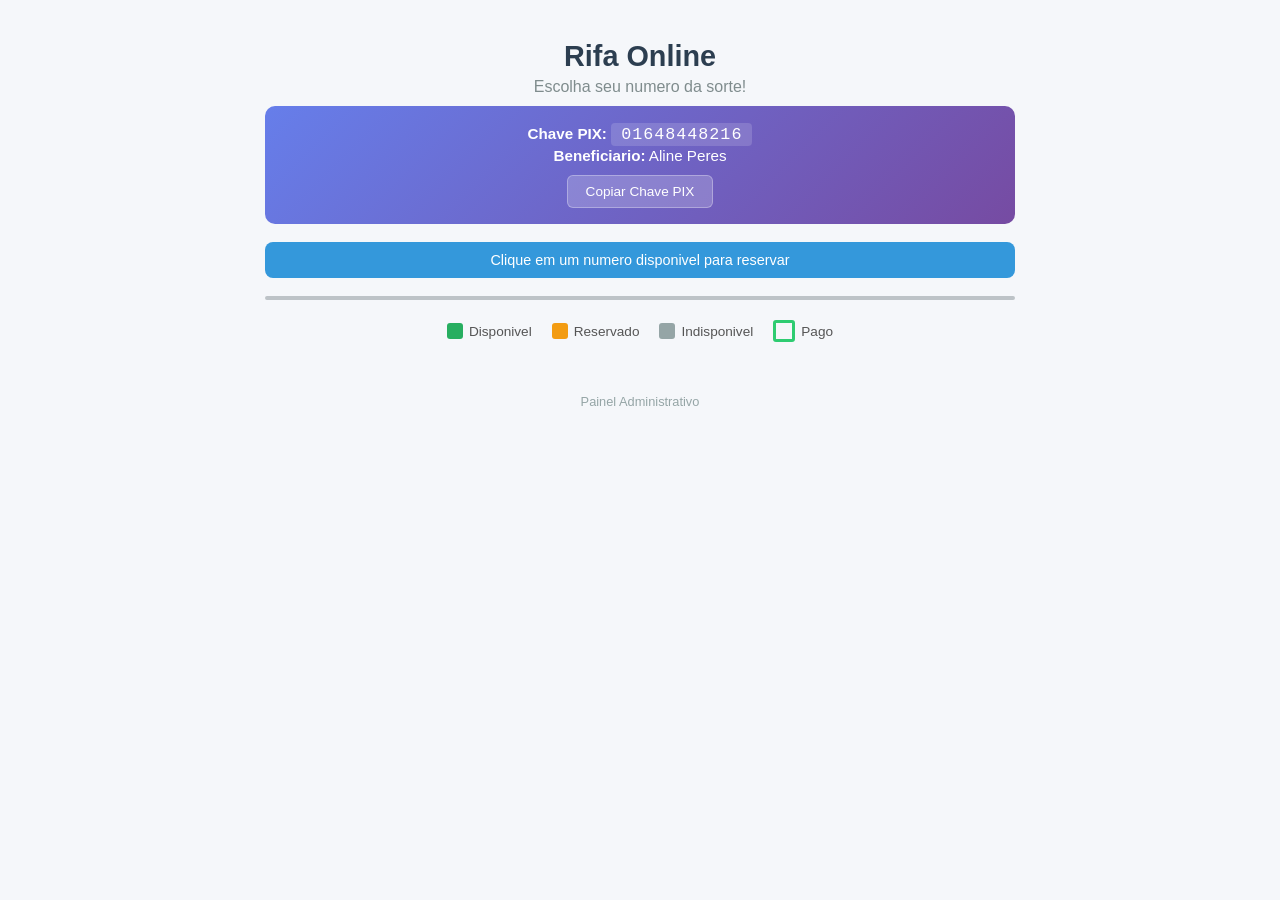
==== index.html @ 0e197594 "renomeia Index.html -> index.html (lowercase para GitHub Pages)" ====
<!DOCTYPE html>
<html lang="pt-BR">
<head>
<meta charset="UTF-8">
<meta name="viewport" content="width=device-width, initial-scale=1">
<title>Rifa Online</title>
<link rel="stylesheet" href="css/style.css">
</head>
<body>
<div class="container">
  <header>
    <h1>Rifa Online</h1>
    <p>Escolha seu numero da sorte!</p>
  </header>

  <div class="pix-banner">
    <p><strong>Chave PIX:</strong> <span class="pix-key">01648448216</span></p>
    <p><strong>Beneficiario:</strong> Aline Peres</p>
    <button onclick="copiarChave()" class="btn-copy">Copiar Chave PIX</button>
  </div>

  <div class="info-bar">Clique em um numero disponivel para reservar</div>

  <div class="grid" id="gridNumeros"></div>

  <div class="legend">
    <span class="legend-item available">Disponivel</span>
    <span class="legend-item reserved">Reservado</span>
    <span class="legend-item unavailable">Indisponivel</span>
    <span class="legend-item paid-legend">Pago</span>
  </div>
</div>

<div class="admin-link">
  <a href="admin.html">Painel Administrativo</a>
</div>

<script src="js/app.js"></script>
</body>
</html>
---- css/style.css ----
*{margin:0;padding:0;box-sizing:border-box}
body{font-family:-apple-system,BlinkMacSystemFont,'Segoe UI',Roboto,sans-serif;background:#f5f7fa;color:#333;min-height:100vh}
.container{max-width:780px;margin:0 auto;padding:15px}
header{text-align:center;padding:25px 0 10px}
header h1{font-size:1.8em;color:#2c3e50}
header p{color:#7f8c8d;margin-top:5px}

.pix-banner{background:linear-gradient(135deg,#667eea,#764ba2);color:#fff;border-radius:10px;padding:16px;margin-bottom:18px;text-align:center}
.pix-banner p{margin:3px 0;font-size:0.95em}
.pix-key{font-family:'Courier New',monospace;font-size:1.1em;letter-spacing:1px;background:rgba(255,255,255,0.15);padding:2px 10px;border-radius:4px}
.pix-banner .btn-copy{margin-top:8px;background:rgba(255,255,255,0.2);border:1px solid rgba(255,255,255,0.3);color:#fff;padding:8px 18px;border-radius:6px;cursor:pointer;font-size:0.85em}
.pix-banner .btn-copy:hover{background:rgba(255,255,255,0.3)}

.info-bar{background:#3498db;color:#fff;text-align:center;padding:10px;border-radius:8px;margin-bottom:18px;font-size:0.9em}

.grid{display:grid;grid-template-columns:repeat(10,1fr);gap:3px;margin-bottom:20px;background:#d5d8dc;border:2px solid #bdc3c7;border-radius:6px;overflow:hidden}
.grid-item{aspect-ratio:1;display:flex;flex-direction:column;align-items:center;justify-content:center;font-size:1em;font-weight:bold;cursor:pointer;position:relative;border:1px solid rgba(255,255,255,0.25)}
.grid-item.available{background:#27ae60;color:#fff}
.grid-item.available:hover{background:#219a52}
.grid-item.reserved{background:#f39c12;color:#fff}
.grid-item.unavailable{background:#95a5a6;color:#fff;cursor:not-allowed}
.grid-item small{font-size:0.38em;font-weight:normal;margin-top:1px;opacity:0.9;text-align:center;line-height:1.1;word-break:break-word;max-width:95%}
.grid-item.paid{box-shadow:inset 0 0 0 3px #2ecc71}

.legend{display:flex;justify-content:center;gap:20px;margin-bottom:25px;flex-wrap:wrap}
.legend-item{display:flex;align-items:center;gap:6px;font-size:0.85em;color:#555}
.legend-item::before{content:'';width:16px;height:16px;border-radius:3px;display:inline-block;flex-shrink:0}
.legend-item.available::before{background:#27ae60}
.legend-item.reserved::before{background:#f39c12}
.legend-item.unavailable::before{background:#95a5a6}
.legend-item.paid-legend::before{border:3px solid #2ecc71;background:transparent}

.admin-link{text-align:center;padding:10px 0 25px}
.admin-link a{color:#95a5a6;text-decoration:none;font-size:0.8em}
.admin-link a:hover{color:#7f8c8d;text-decoration:underline}

/* Admin */
body.admin-page{background:#ecf0f1}
.login-box{max-width:360px;margin:80px auto;background:#fff;padding:35px;border-radius:12px;box-shadow:0 2px 15px rgba(0,0,0,0.08)}
.login-box h1{text-align:center;margin-bottom:25px;font-size:1.4em;color:#2c3e50}
.form-group{margin-bottom:15px}
.form-group label{display:block;margin-bottom:5px;font-weight:600;color:#444;font-size:0.9em}
.form-group input,.form-group select{width:100%;padding:10px 12px;border:1px solid #ddd;border-radius:6px;font-size:0.95em;background:#fff}
.form-group input:focus,.form-group select:focus{outline:none;border-color:#3498db}
.btn-primary{width:100%;padding:12px;font-size:1em;background:#3498db;color:#fff;border:none;border-radius:6px;cursor:pointer}
.btn-primary:hover{opacity:0.9}
.erro{color:#e74c3c;font-size:0.85em;margin-bottom:10px;padding:8px 10px;background:#fdf0ef;border-radius:4px}
.hidden{display:none}
.voltar{display:block;text-align:center;margin-top:15px;color:#95a5a6;text-decoration:none;font-size:0.85em}
.voltar:hover{color:#7f8c8d}

.admin-header{display:flex;justify-content:space-between;align-items:center;padding:15px 0}
.admin-header h1{font-size:1.3em;color:#2c3e50}
.controles{display:flex;gap:8px;margin-bottom:15px;flex-wrap:wrap}
.controles input,.controles select{padding:8px 10px;border:1px solid #ddd;border-radius:6px;font-size:0.85em;background:#fff}
.controles button{padding:8px 14px;border:none;border-radius:6px;cursor:pointer;font-size:0.85em;color:#fff}
.btn-buscar{background:#3498db}
.btn-limpar{background:#95a5a6}
.btn-sair{background:#e74c3c;color:#fff;border:none;padding:8px 16px;border-radius:6px;cursor:pointer;font-size:0.85em}

.stats{display:flex;gap:20px;justify-content:center;padding:12px;background:#fff;border-radius:8px;flex-wrap:wrap;font-size:0.85em;color:#555}
.stats span{font-weight:bold;color:#2c3e50}

.modal{display:none;position:fixed;top:0;left:0;width:100%;height:100%;background:rgba(0,0,0,0.5);align-items:center;justify-content:center;z-index:1000}
.modal.open{display:flex}
.modal-content{background:#fff;padding:25px;border-radius:12px;max-width:380px;width:90%;position:relative;animation:fadeIn 0.2s}
@keyframes fadeIn{from{opacity:0;transform:scale(0.95)}to{opacity:1;transform:scale(1)}}
.modal-content h2{margin-bottom:15px;color:#2c3e50;font-size:1.2em}
.fechar{position:absolute;top:10px;right:14px;font-size:1.4em;cursor:pointer;color:#999;line-height:1}
.fechar:hover{color:#333}
.form-actions{display:flex;gap:10px;margin-top:15px}
.btn-salvar{flex:1;background:#27ae60;color:#fff;border:none;padding:10px;border-radius:6px;cursor:pointer}
.btn-cancelar{flex:1;background:#95a5a6;color:#fff;border:none;padding:10px;border-radius:6px;cursor:pointer}
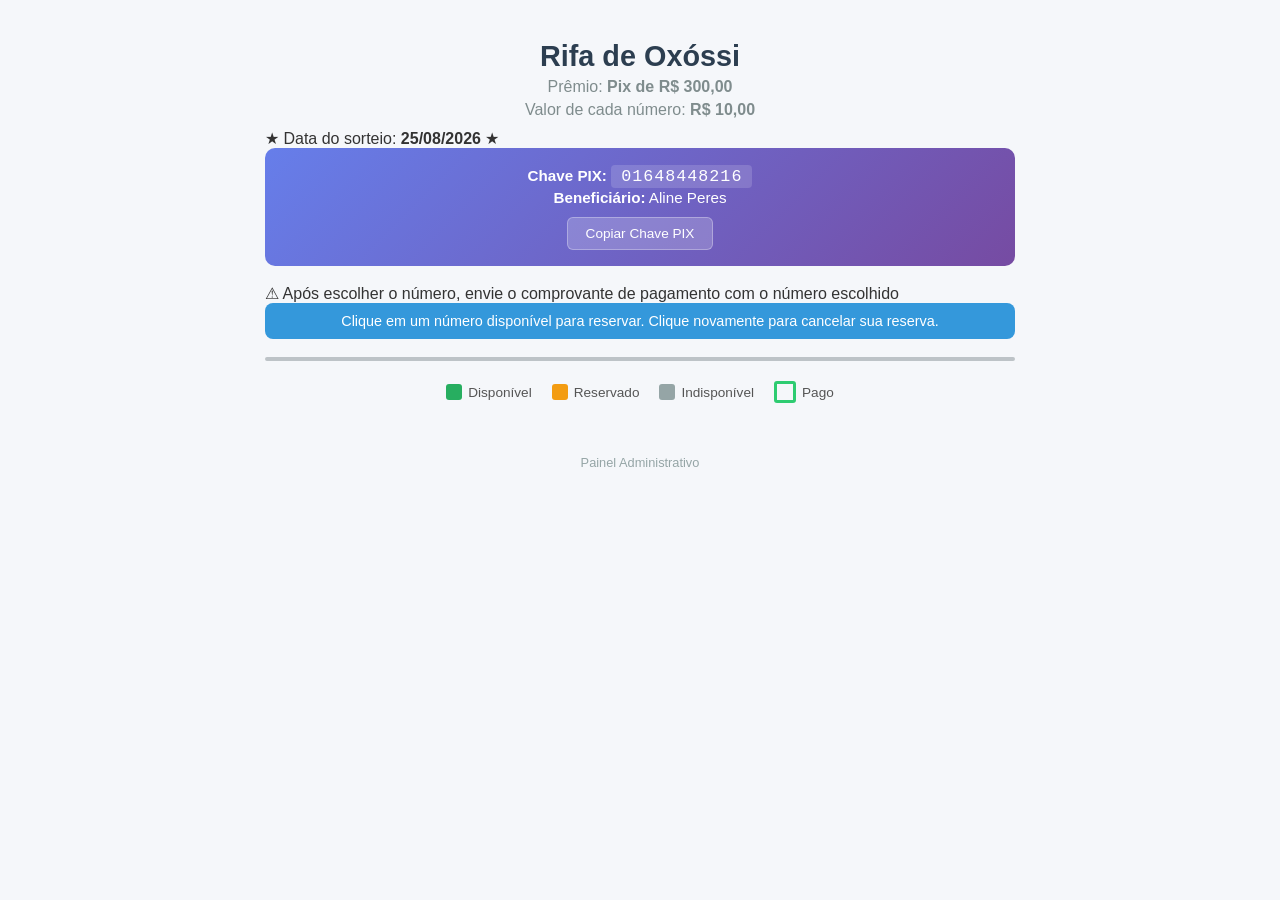
==== commit d63e8ecf: "tema Oxóssi/Umbanda + loading + cancelar reserva" ====
--- a/index.html
+++ b/index.html
@@ -3,30 +3,43 @@
 <head>
 <meta charset="UTF-8">
 <meta name="viewport" content="width=device-width, initial-scale=1">
-<title>Rifa Online</title>
+<title>Rifa de Oxóssi</title>
 <link rel="stylesheet" href="css/style.css">
 </head>
 <body>
+<div class="folha-decorativa"></div>
 <div class="container">
   <header>
-    <h1>Rifa Online</h1>
-    <p>Escolha seu numero da sorte!</p>
+    <div class="header-icon"></div>
+    <h1>Rifa de Oxóssi</h1>
+    <p class="premio">Prêmio: <strong>Pix de R$ 300,00</strong></p>
+    <p class="valor">Valor de cada número: <strong>R$ 10,00</strong></p>
   </header>
+
+  <div class="info-sorteio">
+    <span class="data-destaque">&#9733;</span>
+    Data do sorteio: <strong>25/08/2026</strong>
+    <span class="data-destaque">&#9733;</span>
+  </div>
 
   <div class="pix-banner">
     <p><strong>Chave PIX:</strong> <span class="pix-key">01648448216</span></p>
-    <p><strong>Beneficiario:</strong> Aline Peres</p>
+    <p><strong>Beneficiário:</strong> Aline Peres</p>
     <button onclick="copiarChave()" class="btn-copy">Copiar Chave PIX</button>
   </div>
 
-  <div class="info-bar">Clique em um numero disponivel para reservar</div>
+  <div class="aviso">
+    &#9888; Após escolher o número, envie o comprovante de pagamento com o número escolhido
+  </div>
+
+  <div class="info-bar">Clique em um número disponível para reservar. Clique novamente para cancelar sua reserva.</div>
 
   <div class="grid" id="gridNumeros"></div>
 
   <div class="legend">
-    <span class="legend-item available">Disponivel</span>
+    <span class="legend-item available">Disponível</span>
     <span class="legend-item reserved">Reservado</span>
-    <span class="legend-item unavailable">Indisponivel</span>
+    <span class="legend-item unavailable">Indisponível</span>
     <span class="legend-item paid-legend">Pago</span>
   </div>
 </div>
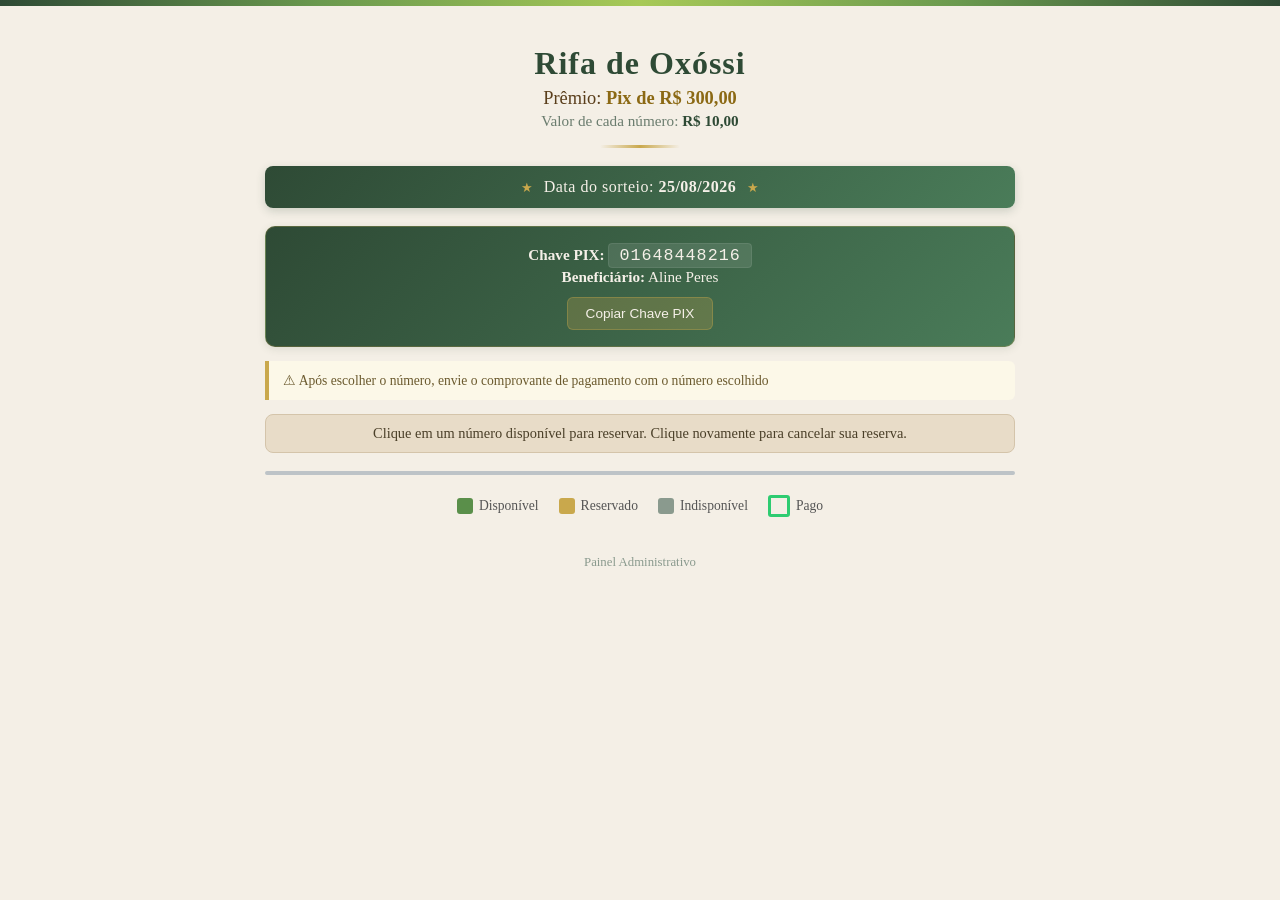
==== commit 9e4285e0: "og:image + meta tags para compartilhamento" ====
--- a/index.html
+++ b/index.html
@@ -4,6 +4,13 @@
 <meta charset="UTF-8">
 <meta name="viewport" content="width=device-width, initial-scale=1">
 <title>Rifa de Oxóssi</title>
+<meta property="og:title" content="Rifa de Oxóssi — Prêmio R$ 300,00">
+<meta property="og:description" content="Participe da Rifa de Oxóssi! Prêmio de R$ 300,00 via PIX. Valor: R$ 10,00 cada número. Sorteio em 25/08/2026.">
+<meta property="og:image" content="https://RaiColares.github.io/rifa/assets/img01.jpg">
+<meta property="og:url" content="https://RaiColares.github.io/rifa/">
+<meta property="og:type" content="website">
+<meta property="og:locale" content="pt_BR">
+<meta name="twitter:card" content="summary_large_image">
 <link rel="stylesheet" href="css/style.css">
 </head>
 <body>
@@ -44,6 +51,7 @@
   </div>
 </div>
 
+<div id="toast" class="toast hidden"></div>
 <div class="admin-link">
   <a href="admin.html">Painel Administrativo</a>
 </div>
--- a/css/style.css
+++ b/css/style.css
@@ -1,73 +1,582 @@
 *{margin:0;padding:0;box-sizing:border-box}
-body{font-family:-apple-system,BlinkMacSystemFont,'Segoe UI',Roboto,sans-serif;background:#f5f7fa;color:#333;min-height:100vh}
-.container{max-width:780px;margin:0 auto;padding:15px}
-header{text-align:center;padding:25px 0 10px}
-header h1{font-size:1.8em;color:#2c3e50}
-header p{color:#7f8c8d;margin-top:5px}
-
-.pix-banner{background:linear-gradient(135deg,#667eea,#764ba2);color:#fff;border-radius:10px;padding:16px;margin-bottom:18px;text-align:center}
-.pix-banner p{margin:3px 0;font-size:0.95em}
-.pix-key{font-family:'Courier New',monospace;font-size:1.1em;letter-spacing:1px;background:rgba(255,255,255,0.15);padding:2px 10px;border-radius:4px}
-.pix-banner .btn-copy{margin-top:8px;background:rgba(255,255,255,0.2);border:1px solid rgba(255,255,255,0.3);color:#fff;padding:8px 18px;border-radius:6px;cursor:pointer;font-size:0.85em}
-.pix-banner .btn-copy:hover{background:rgba(255,255,255,0.3)}
-
-.info-bar{background:#3498db;color:#fff;text-align:center;padding:10px;border-radius:8px;margin-bottom:18px;font-size:0.9em}
-
-.grid{display:grid;grid-template-columns:repeat(10,1fr);gap:3px;margin-bottom:20px;background:#d5d8dc;border:2px solid #bdc3c7;border-radius:6px;overflow:hidden}
-.grid-item{aspect-ratio:1;display:flex;flex-direction:column;align-items:center;justify-content:center;font-size:1em;font-weight:bold;cursor:pointer;position:relative;border:1px solid rgba(255,255,255,0.25)}
-.grid-item.available{background:#27ae60;color:#fff}
-.grid-item.available:hover{background:#219a52}
-.grid-item.reserved{background:#f39c12;color:#fff}
-.grid-item.unavailable{background:#95a5a6;color:#fff;cursor:not-allowed}
-.grid-item small{font-size:0.38em;font-weight:normal;margin-top:1px;opacity:0.9;text-align:center;line-height:1.1;word-break:break-word;max-width:95%}
-.grid-item.paid{box-shadow:inset 0 0 0 3px #2ecc71}
-
-.legend{display:flex;justify-content:center;gap:20px;margin-bottom:25px;flex-wrap:wrap}
-.legend-item{display:flex;align-items:center;gap:6px;font-size:0.85em;color:#555}
-.legend-item::before{content:'';width:16px;height:16px;border-radius:3px;display:inline-block;flex-shrink:0}
-.legend-item.available::before{background:#27ae60}
-.legend-item.reserved::before{background:#f39c12}
-.legend-item.unavailable::before{background:#95a5a6}
-.legend-item.paid-legend::before{border:3px solid #2ecc71;background:transparent}
-
-.admin-link{text-align:center;padding:10px 0 25px}
-.admin-link a{color:#95a5a6;text-decoration:none;font-size:0.8em}
-.admin-link a:hover{color:#7f8c8d;text-decoration:underline}
+
+body{
+  font-family:Georgia,'Times New Roman',serif;
+  background:#f4efe6;
+  color:#2c3e50;
+  min-height:100vh;
+  position:relative;
+  overflow-x:hidden
+}
+
+.folha-decorativa{
+  position:fixed;
+  top:0;left:0;right:0;
+  height:6px;
+  background:linear-gradient(90deg,#2e4a35,#6a994e,#a7c957,#6a994e,#2e4a35);
+  z-index:100
+}
+
+.container{
+  max-width:780px;
+  margin:0 auto;
+  padding:15px 15px 5px
+}
+
+header{
+  text-align:center;
+  padding:30px 0 18px;
+  position:relative
+}
+
+header::after{
+  content:'';
+  display:block;
+  width:80px;
+  height:3px;
+  background:linear-gradient(90deg,transparent,#c9a84c,transparent);
+  margin:15px auto 0;
+  border-radius:2px
+}
+
+header h1{
+  font-size:2em;
+  color:#2e4a35;
+  letter-spacing:1px;
+  margin-bottom:6px
+}
+
+.premio{
+  font-size:1.15em;
+  color:#5a3e1b;
+  margin:3px 0
+}
+
+.premio strong{
+  color:#8b6914;
+  font-weight:700
+}
+
+.valor{
+  font-size:0.95em;
+  color:#6a7c6e;
+  margin:3px 0
+}
+
+.valor strong{
+  color:#2e4a35
+}
+
+.info-sorteio{
+  text-align:center;
+  background:linear-gradient(135deg,#2e4a35,#4a7c59);
+  color:#f5f0e8;
+  padding:12px 16px;
+  border-radius:8px;
+  margin-bottom:18px;
+  font-size:1em;
+  letter-spacing:0.5px;
+  box-shadow:0 3px 10px rgba(46,74,53,0.2)
+}
+
+.data-destaque{
+  color:#c9a84c;
+  font-size:0.8em;
+  margin:0 6px;
+  vertical-align:middle
+}
+
+.pix-banner{
+  background:linear-gradient(135deg,#2e4a35,#4a7c59);
+  color:#f5f0e8;
+  border-radius:10px;
+  padding:16px;
+  margin-bottom:14px;
+  text-align:center;
+  border:1px solid rgba(201,168,76,0.25);
+  box-shadow:0 2px 8px rgba(46,74,53,0.12)
+}
+
+.pix-banner p{
+  margin:3px 0;
+  font-size:0.95em
+}
+
+.pix-key{
+  font-family:'Courier New',monospace;
+  font-size:1.1em;
+  letter-spacing:1px;
+  background:rgba(255,255,255,0.1);
+  padding:2px 10px;
+  border-radius:4px;
+  border:1px solid rgba(255,255,255,0.08)
+}
+
+.pix-banner .btn-copy{
+  margin-top:8px;
+  background:rgba(201,168,76,0.25);
+  border:1px solid rgba(201,168,76,0.35);
+  color:#f5f0e8;
+  padding:8px 18px;
+  border-radius:6px;
+  cursor:pointer;
+  font-size:0.85em;
+  transition:background 0.2s
+}
+
+.pix-banner .btn-copy:hover{
+  background:rgba(201,168,76,0.4)
+}
+
+.aviso{
+  background:#fcf8e8;
+  border-left:4px solid #c9a84c;
+  color:#6b5a2e;
+  padding:10px 14px;
+  border-radius:0 6px 6px 0;
+  margin-bottom:14px;
+  font-size:0.85em;
+  line-height:1.4
+}
+
+.info-bar{
+  background:#e8dcc8;
+  color:#4a3f28;
+  text-align:center;
+  padding:10px;
+  border-radius:8px;
+  margin-bottom:18px;
+  font-size:0.9em;
+  border:1px solid #d4c4aa
+}
+
+.grid{
+  display:grid;
+  grid-template-columns:repeat(10,1fr);
+  gap:3px;
+  margin-bottom:20px;
+  background:#d5d8dc;
+  border:2px solid #bdc3c7;
+  border-radius:6px;
+  overflow:hidden
+}
+
+.grid-item{
+  aspect-ratio:1;
+  display:flex;
+  flex-direction:column;
+  align-items:center;
+  justify-content:center;
+  font-size:1em;
+  font-weight:bold;
+  cursor:pointer;
+  position:relative;
+  border:1px solid rgba(255,255,255,0.25);
+  transition:opacity 0.2s,transform 0.15s;
+  border-radius:50%;
+  -webkit-user-select:none;
+  user-select:none;
+  -webkit-touch-callout:none
+}
+
+.grid-item.available{
+  background:#5a8f4a;
+  color:#fff
+}
+
+.grid-item.available:hover{
+  background:#4d7d3e;
+  transform:scale(1.04);
+  z-index:2
+}
+
+.grid-item.reserved{
+  background:#c9a84c;
+  color:#fff
+}
+
+.grid-item.unavailable{
+  background:#8a9a8e;
+  color:#fff;
+  cursor:not-allowed
+}
+
+.grid-item.unavailable:hover{
+  transform:none
+}
+
+.grid-item small{
+  font-size:0.38em;
+  font-weight:normal;
+  margin-top:1px;
+  opacity:0.9;
+  text-align:center;
+  line-height:1.1;
+  word-break:break-word;
+  max-width:95%
+}
+
+.grid-item.paid{
+  box-shadow:inset 0 0 0 3px #2ecc71
+}
+
+.grid-item.loading{
+  pointer-events:none;
+  animation:pulse 0.8s ease-in-out infinite
+}
+
+@keyframes pulse{
+  0%,100%{opacity:0.5}
+  50%{opacity:1}
+}
+
+.grid-item.my-reservation{
+  border:2px dashed rgba(255,255,255,0.7);
+  cursor:pointer
+}
+
+.grid-item.my-reservation:hover{
+  transform:scale(1.04);
+  z-index:2
+}
+
+.grid-item.my-reservation::after{
+  content:'Cancelar';
+  font-size:0.36em;
+  font-weight:normal;
+  opacity:0.85;
+  margin-top:2px;
+  letter-spacing:0.3px
+}
+
+.legend{
+  display:flex;
+  justify-content:center;
+  gap:20px;
+  margin-bottom:20px;
+  flex-wrap:wrap
+}
+
+.legend-item{
+  display:flex;
+  align-items:center;
+  gap:6px;
+  font-size:0.85em;
+  color:#555
+}
+
+.legend-item::before{
+  content:'';
+  width:16px;
+  height:16px;
+  border-radius:3px;
+  display:inline-block;
+  flex-shrink:0
+}
+
+.legend-item.available::before{background:#5a8f4a}
+.legend-item.reserved::before{background:#c9a84c}
+.legend-item.unavailable::before{background:#8a9a8e}
+.legend-item.paid-legend::before{
+  border:3px solid #2ecc71;
+  background:transparent
+}
+
+.admin-link{
+  text-align:center;
+  padding:10px 0 30px
+}
+
+.admin-link a{
+  color:#8a9a8e;
+  text-decoration:none;
+  font-size:0.8em
+}
+
+.admin-link a:hover{
+  color:#6a7c6e;
+  text-decoration:underline
+}
+
+.toast{
+  position:fixed;
+  top:20px;
+  left:50%;
+  transform:translateX(-50%);
+  background:#2e4a35;
+  color:#f5f0e8;
+  padding:14px 24px;
+  border-radius:8px;
+  z-index:999;
+  font-size:0.95em;
+  box-shadow:0 4px 15px rgba(46,74,53,0.3);
+  border:1px solid rgba(201,168,76,0.2);
+  white-space:nowrap;
+  animation:slideDown .3s
+}
+@keyframes slideDown{
+  from{opacity:0;transform:translateX(-50%) translateY(-10px)}
+  to{opacity:1;transform:translateX(-50%) translateY(0)}
+}
 
 /* Admin */
-body.admin-page{background:#ecf0f1}
-.login-box{max-width:360px;margin:80px auto;background:#fff;padding:35px;border-radius:12px;box-shadow:0 2px 15px rgba(0,0,0,0.08)}
-.login-box h1{text-align:center;margin-bottom:25px;font-size:1.4em;color:#2c3e50}
-.form-group{margin-bottom:15px}
-.form-group label{display:block;margin-bottom:5px;font-weight:600;color:#444;font-size:0.9em}
-.form-group input,.form-group select{width:100%;padding:10px 12px;border:1px solid #ddd;border-radius:6px;font-size:0.95em;background:#fff}
-.form-group input:focus,.form-group select:focus{outline:none;border-color:#3498db}
-.btn-primary{width:100%;padding:12px;font-size:1em;background:#3498db;color:#fff;border:none;border-radius:6px;cursor:pointer}
-.btn-primary:hover{opacity:0.9}
-.erro{color:#e74c3c;font-size:0.85em;margin-bottom:10px;padding:8px 10px;background:#fdf0ef;border-radius:4px}
-.hidden{display:none}
-.voltar{display:block;text-align:center;margin-top:15px;color:#95a5a6;text-decoration:none;font-size:0.85em}
-.voltar:hover{color:#7f8c8d}
-
-.admin-header{display:flex;justify-content:space-between;align-items:center;padding:15px 0}
-.admin-header h1{font-size:1.3em;color:#2c3e50}
-.controles{display:flex;gap:8px;margin-bottom:15px;flex-wrap:wrap}
-.controles input,.controles select{padding:8px 10px;border:1px solid #ddd;border-radius:6px;font-size:0.85em;background:#fff}
-.controles button{padding:8px 14px;border:none;border-radius:6px;cursor:pointer;font-size:0.85em;color:#fff}
-.btn-buscar{background:#3498db}
-.btn-limpar{background:#95a5a6}
-.btn-sair{background:#e74c3c;color:#fff;border:none;padding:8px 16px;border-radius:6px;cursor:pointer;font-size:0.85em}
-
-.stats{display:flex;gap:20px;justify-content:center;padding:12px;background:#fff;border-radius:8px;flex-wrap:wrap;font-size:0.85em;color:#555}
-.stats span{font-weight:bold;color:#2c3e50}
-
-.modal{display:none;position:fixed;top:0;left:0;width:100%;height:100%;background:rgba(0,0,0,0.5);align-items:center;justify-content:center;z-index:1000}
-.modal.open{display:flex}
-.modal-content{background:#fff;padding:25px;border-radius:12px;max-width:380px;width:90%;position:relative;animation:fadeIn 0.2s}
-@keyframes fadeIn{from{opacity:0;transform:scale(0.95)}to{opacity:1;transform:scale(1)}}
-.modal-content h2{margin-bottom:15px;color:#2c3e50;font-size:1.2em}
-.fechar{position:absolute;top:10px;right:14px;font-size:1.4em;cursor:pointer;color:#999;line-height:1}
-.fechar:hover{color:#333}
-.form-actions{display:flex;gap:10px;margin-top:15px}
-.btn-salvar{flex:1;background:#27ae60;color:#fff;border:none;padding:10px;border-radius:6px;cursor:pointer}
-.btn-cancelar{flex:1;background:#95a5a6;color:#fff;border:none;padding:10px;border-radius:6px;cursor:pointer}
+body.admin-page{
+  background:#f4efe6
+}
+
+.login-box{
+  max-width:360px;
+  margin:80px auto;
+  background:#fff;
+  padding:35px;
+  border-radius:12px;
+  box-shadow:0 2px 15px rgba(0,0,0,0.08);
+  border-top:4px solid #2e4a35
+}
+
+.login-box h1{
+  text-align:center;
+  margin-bottom:25px;
+  font-size:1.4em;
+  color:#2e4a35
+}
+
+.form-group{
+  margin-bottom:15px
+}
+
+.form-group label{
+  display:block;
+  margin-bottom:5px;
+  font-weight:600;
+  color:#444;
+  font-size:0.9em
+}
+
+.form-group input,.form-group select{
+  width:100%;
+  padding:10px 12px;
+  border:1px solid #ddd;
+  border-radius:6px;
+  font-size:0.95em;
+  background:#fff;
+  font-family:inherit
+}
+
+.form-group input:focus,.form-group select:focus{
+  outline:none;
+  border-color:#4a7c59;
+  box-shadow:0 0 0 2px rgba(74,124,89,0.15)
+}
+
+.btn-primary{
+  width:100%;
+  padding:12px;
+  font-size:1em;
+  background:#2e4a35;
+  color:#fff;
+  border:none;
+  border-radius:6px;
+  cursor:pointer;
+  transition:background 0.2s
+}
+
+.btn-primary:hover{
+  background:#3d5f49
+}
+
+.erro{
+  color:#c0392b;
+  font-size:0.85em;
+  margin-bottom:10px;
+  padding:8px 10px;
+  background:#fdf0ef;
+  border-radius:4px
+}
+
+.hidden{
+  display:none
+}
+
+.voltar{
+  display:block;
+  text-align:center;
+  margin-top:15px;
+  color:#8a9a8e;
+  text-decoration:none;
+  font-size:0.85em
+}
+
+.voltar:hover{
+  color:#6a7c6e
+}
+
+.admin-header{
+  display:flex;
+  justify-content:space-between;
+  align-items:center;
+  padding:15px 0
+}
+
+.admin-header h1{
+  font-size:1.3em;
+  color:#2e4a35
+}
+
+.controles{
+  display:flex;
+  gap:8px;
+  margin-bottom:15px;
+  flex-wrap:wrap
+}
+
+.controles input,.controles select{
+  padding:8px 10px;
+  border:1px solid #ddd;
+  border-radius:6px;
+  font-size:0.85em;
+  background:#fff;
+  font-family:inherit
+}
+
+.controles button{
+  padding:8px 14px;
+  border:none;
+  border-radius:6px;
+  cursor:pointer;
+  font-size:0.85em;
+  color:#fff
+}
+
+.btn-buscar{
+  background:#4a7c59
+}
+
+.btn-buscar:hover{
+  background:#3d6a4b
+}
+
+.btn-limpar{
+  background:#8a9a8e
+}
+
+.btn-limpar:hover{
+  background:#7a8a7e
+}
+
+.btn-sair{
+  background:#c0392b;
+  color:#fff;
+  border:none;
+  padding:8px 16px;
+  border-radius:6px;
+  cursor:pointer;
+  font-size:0.85em
+}
+
+.stats{
+  display:flex;
+  gap:20px;
+  justify-content:center;
+  padding:12px;
+  background:#fff;
+  border-radius:8px;
+  flex-wrap:wrap;
+  font-size:0.85em;
+  color:#555
+}
+
+.stats span{
+  font-weight:bold;
+  color:#2e4a35
+}
+
+.modal{
+  display:none;
+  position:fixed;
+  top:0;left:0;
+  width:100%;height:100%;
+  background:rgba(0,0,0,0.5);
+  align-items:center;
+  justify-content:center;
+  z-index:1000
+}
+
+.modal.open{
+  display:flex
+}
+
+.modal-content{
+  background:#fff;
+  padding:25px;
+  border-radius:12px;
+  max-width:380px;
+  width:90%;
+  position:relative;
+  animation:fadeIn 0.2s;
+  border-top:4px solid #2e4a35
+}
+
+@media(max-width:600px){
+  .grid{grid-template-columns:repeat(5,1fr);gap:6px;padding:5px}
+  .grid-item{font-size:.9em}
+}
+
+@keyframes fadeIn{
+  from{opacity:0;transform:scale(0.95)}
+  to{opacity:1;transform:scale(1)}
+}
+
+.modal-content h2{
+  margin-bottom:15px;
+  color:#2e4a35;
+  font-size:1.2em
+}
+
+.fechar{
+  position:absolute;
+  top:10px;
+  right:14px;
+  font-size:1.4em;
+  cursor:pointer;
+  color:#999;
+  line-height:1
+}
+
+.fechar:hover{
+  color:#333
+}
+
+.form-actions{
+  display:flex;
+  gap:10px;
+  margin-top:15px
+}
+
+.btn-salvar{
+  flex:1;
+  background:#4a7c59;
+  color:#fff;
+  border:none;
+  padding:10px;
+  border-radius:6px;
+  cursor:pointer
+}
+
+.btn-salvar:hover{
+  background:#3d6a4b
+}
+
+.btn-cancelar{
+  flex:1;
+  background:#8a9a8e;
+  color:#fff;
+  border:none;
+  padding:10px;
+  border-radius:6px;
+  cursor:pointer
+}
+
+.btn-cancelar:hover{
+  background:#7a8a7e
+}
